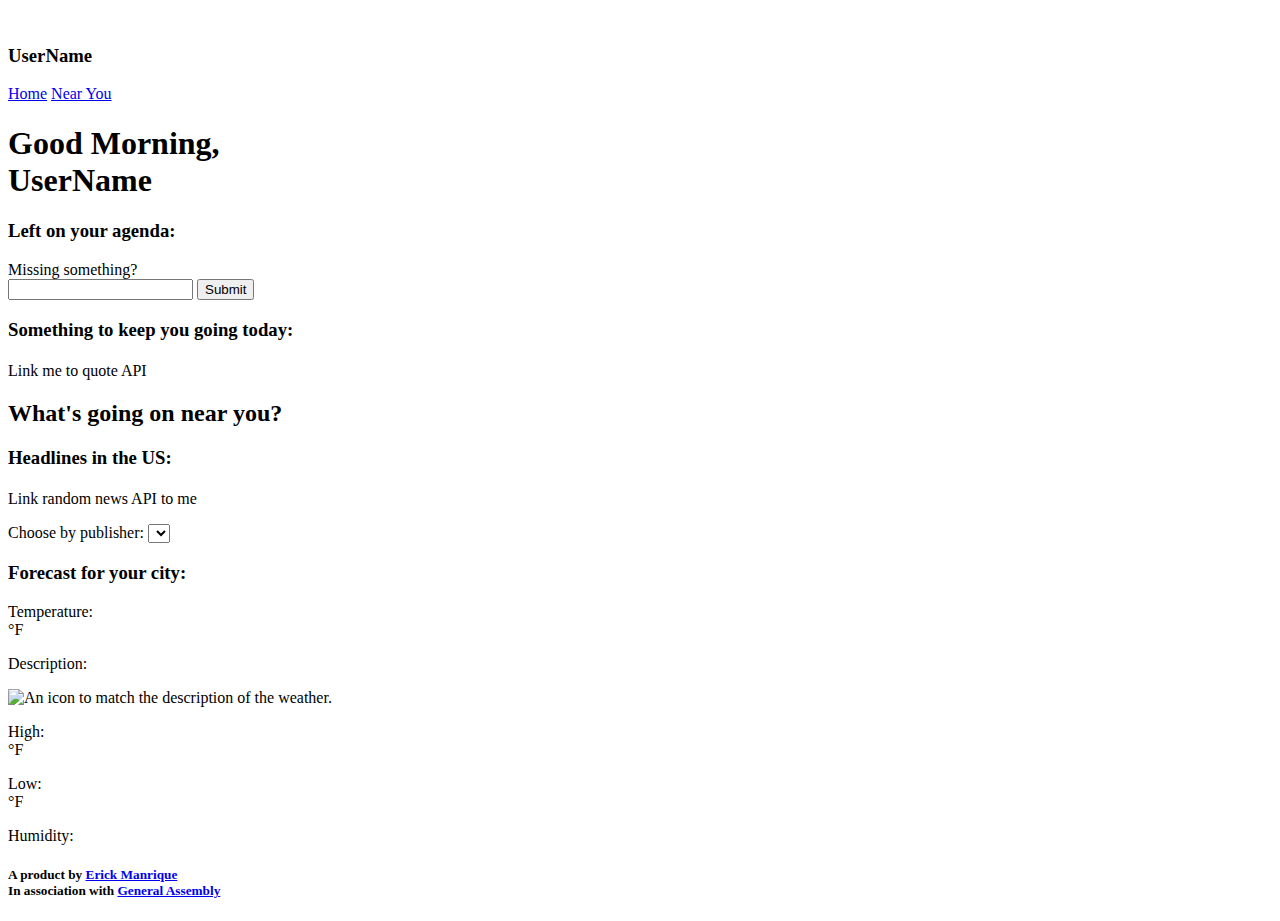
==== index.html @ e70cba7b "Changing IO to io" ====
<!DOCTYPE html>
<html lang="en">
  <head>
    <meta charset="UTF-8" />
    <meta http-equiv="X-UA-Compatible" content="IE=edge" />
    <meta name="viewport" content="width=device-width, initial-scale=1.0" />
    <link rel="stylesheet" href="index.css" />
    <script src="https://unpkg.com/axios/dist/axios.min.js"></script>
    <script defer src="index.js"></script>
    <title>Home.io</title>
  </head>
  <body>
    <header>
      <div class="left">
        <img class="ga-logo" src="images/ga-logo.png" alt=""> 
        <h3>UserName</h3>
      </div>

      <nav>
        <a href="#home">Home</a>
        <a href="#near-you">Near You</a>
        <!-- <a href="#for-you">For You</a> -->
      </nav>
    </header>
    <main>
      <!-- home -->
      <section id="home"> 
        <h1>Good Morning, <br>UserName</h1>

        <!-- to-do list -->
        <div class="to-do-container">
          <h3 class="card-header">Left on your agenda:</h3>
          <ul class="list-items"></ul>
          <form class="form-div">
            <label for="to-do">Missing something?</label><br>
            <input class="todo-input" type="text" />
            <button class="todo-button">Submit</button>
          </form>
        </div>

        <!-- inspirational quote -->
        <div class="inspirational">

          <div class="card-header">
          <h3>Something to keep you going today:</h3>
          <h4 class="quote-author"></h4>
          </div>

          <p class="inspirational-quote">Link me to quote API</p>
        </div>
        <div class="star star1"></div>
        <div class="star star2"></div>
        <div class="star star3"></div>
        <div class="star star4"></div>
        <div class="star star5"></div>
        <div class="star star6"></div>
        <div class="star star7"></div>
        <div class="star star8"></div>
      </section> 

      <!-- Near you -->
      <section id="near-you">
        <h2>What's going on near you?</h2>

        <!-- News -->
        <article class="news">
          <h3 class="card-header">Headlines in the US:</h3>
          <h3 class="headline"></h4>
            <h4 class="author card-header"></h4>
          <p class="news-text">Link random news API to me</p>
          <label for="publisher-dropdown">Choose by publisher:</label>
          <select name="" id="publisher-dropdown">
            
          </select>
        </article>

        <!-- forecast -->
        <div class="forecast">
          <h3 class="card-header">Forecast for your city:</h3>
            <!-- here goes temperature + weather desc +weather image -->
            <p class="temperature">Temperature:<br> <span id="temp"></span>°F</p>
            <p class="desc">Description:<br> <span id="description"></span></p>
            <img class="weather-image" src="" alt="An icon to match the description of the weather.">
            <p class="hi">High: <br><span id="high"></span>°F</p>
            <p class="lo">Low: <br><span id="low"></span>°F</p>
            <p class="humid">Humidity: <br><span id="humidity"></span></p>
        </div>
      </section>

      <!-- For you -->
      <section id="for-you">
        
      </section>
      <footer>
        <h5 class="footer-text">
          A product by <a href="https://erickmanrique.com/">Erick Manrique</a>
          <br>
          In association with <a href="https://generalassemb.ly/">General Assembly</a>
        </h5>
      </footer>
    </main>
  </body>
</html>
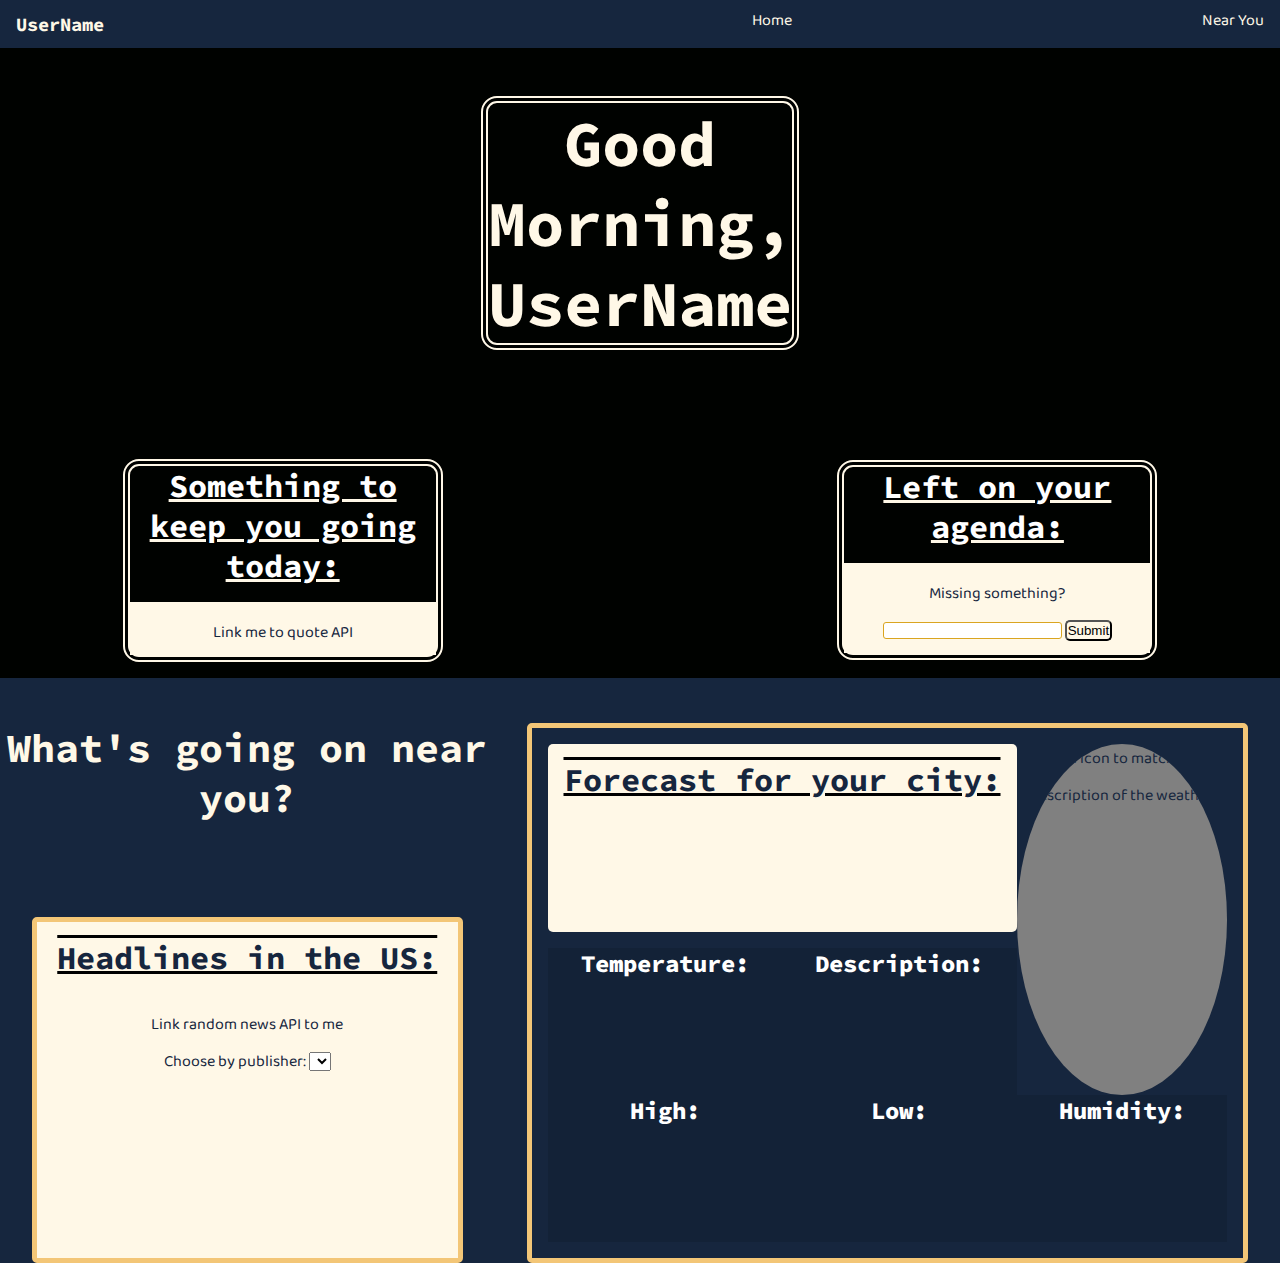
==== commit f848b951: "Just finished touching up forecast div. + Page is now responsive" ====
--- a/index.html
+++ b/index.html
@@ -4,6 +4,8 @@
     <meta charset="UTF-8" />
     <meta http-equiv="X-UA-Compatible" content="IE=edge" />
     <meta name="viewport" content="width=device-width, initial-scale=1.0" />
+    <link rel="preconnect" href="https://fonts.gstatic.com">
+    <link href="https://fonts.googleapis.com/css2?family=Baloo+Tammudu+2&family=Source+Code+Pro&display=swap" rel="stylesheet">
     <link rel="stylesheet" href="index.css" />
     <script src="https://unpkg.com/axios/dist/axios.min.js"></script>
     <script defer src="index.js"></script>
@@ -25,17 +27,19 @@
     <main>
       <!-- home -->
       <section id="home"> 
-        <h1>Good Morning, <br>UserName</h1>
+        <h1>Good <br> Morning, <br>UserName</h1>
 
         <!-- to-do list -->
         <div class="to-do-container">
           <h3 class="card-header">Left on your agenda:</h3>
+          <div class="card-body">
           <ul class="list-items"></ul>
           <form class="form-div">
             <label for="to-do">Missing something?</label><br>
             <input class="todo-input" type="text" />
             <button class="todo-button">Submit</button>
           </form>
+        </div>
         </div>
 
         <!-- inspirational quote -->
@@ -45,8 +49,10 @@
           <h3>Something to keep you going today:</h3>
           <h4 class="quote-author"></h4>
           </div>
+          <div class="card-body">
+          <p class="inspirational-quote">Link me to quote API</p>
+          </div>
 
-          <p class="inspirational-quote">Link me to quote API</p>
         </div>
         <div class="star star1"></div>
         <div class="star star2"></div>
@@ -78,26 +84,28 @@
         <div class="forecast">
           <h3 class="card-header">Forecast for your city:</h3>
             <!-- here goes temperature + weather desc +weather image -->
-            <p class="temperature">Temperature:<br> <span id="temp"></span>°F</p>
-            <p class="desc">Description:<br> <span id="description"></span></p>
+            <!-- <div class="card-body"> -->
+            <h4 class="temperature">Temperature:<br> <span id="temp"></span></h4>
+            <h4 class="desc">Description:<br> <span id="description"></span></h4>
             <img class="weather-image" src="" alt="An icon to match the description of the weather.">
-            <p class="hi">High: <br><span id="high"></span>°F</p>
-            <p class="lo">Low: <br><span id="low"></span>°F</p>
-            <p class="humid">Humidity: <br><span id="humidity"></span></p>
-        </div>
+            <h4 class="hi">High: <br><span id="high"></span></h4>
+            <h4 class="lo">Low: <br><span id="low"></span></h4>
+            <h4 class="humid">Humidity: <br><span id="humidity"></span></h4>
+          <!-- </div> -->
+          </div>
       </section>
 
       <!-- For you -->
       <section id="for-you">
-        
+
       </section>
-      <footer>
+      <!-- <footer>
         <h5 class="footer-text">
           A product by <a href="https://erickmanrique.com/">Erick Manrique</a>
           <br>
           In association with <a href="https://generalassemb.ly/">General Assembly</a>
         </h5>
-      </footer>
+      </footer> -->
     </main>
   </body>
 </html>
--- a/index.css
+++ b/index.css
@@ -0,0 +1,409 @@
+/* the following css until stop point was sourced from Online Tutorials at (https://www.youtube.com/watch?v=25npMh1hzi8&ab_channel=OnlineTutorials)
+I follow along with comments to understand the changes happening */
+* {
+  /* they set the document to be full width over default styling */
+  margin:0;
+  padding:0;
+  box-sizing: border-box;
+}
+#home {
+  /* the section is set in its regular document flow, then made flexible so that inner containers can pile up within, covering the full span of the section body*/
+  position: relative;
+  width: 100%;
+  height: 75vh;
+  overflow: hidden;
+  background: #000200;
+  display: flex;
+  justify-content: center;
+  align-items: center;
+}
+
+
+#home .star {
+  /* this styling sets the inner containers to stay in place */
+  /* it then establishes 2 animation "functions" to follow. one to give a pulsing affect. another to shift images along an axis and create depth */
+  position: absolute;
+  top: 0;
+  left:0;
+  width: 100%;
+  height: 100%;
+  pointer-events: none;
+  animation: animate 8s ease-in-out infinite, backgroundmove 16s linear infinite;
+}
+
+#home .star.star1{
+  /* each star image is given a different start point to randomize the pulsing effect and make appear as if you are traveling into the animation */
+  animation-delay: 0s;
+  background: url(stars/star1.png)
+}
+#home .star.star2{
+  animation-delay: -1s;
+  background: url(stars/star2.png)
+}
+#home .star.star3{
+  animation-delay: -2s;
+  background: url(stars/star3.png)
+}
+#home .star.star4{
+  animation-delay: -3s;
+  background: url(stars/star4.png)
+}
+#home .star.star5{
+  animation-delay: -4s;
+  background: url(stars/star5.png)
+}
+#home .star.star6{
+  animation-delay: -5s;
+  background: url(stars/star6.png)
+}
+#home .star.star7{
+  animation-delay: -6s;
+  background: url(stars/star7.png)
+}
+#home .star.star8{
+  animation-delay: -7s;
+  background: url(stars/star8.png)
+}
+
+/* uncomment to initiate animation
+ @keyframes animate {
+  0%, 20%, 40%, 60%, 80%, 100% {
+    opacity: 0;
+  }
+  10%, 30%, 50%, 70%, 90%{
+    opacity: 1;
+  }
+}
+
+@keyframes backgroundmove {
+  0% {
+    transform: scale(1);
+  }
+  100% {
+    transform: scale(2);
+  }
+} */
+/*
+Once again this animation would not have been possible without the guidance of Online Tutorial at (https://www.youtube.com/watch?v=25npMh1hzi8&ab_channel=OnlineTutorials)
+Thank you, Online Tutorial
+*/
+
+
+
+
+
+body {
+  background-color: #16263e;
+  margin: 0;
+  text-align: center;
+  font-family: "Baloo Tammudu 2", Georgia
+}
+main {
+  padding-top: 3rem;
+}
+h1, h2, h3, h4, h5, h6 {
+  font-family: "Source Code Pro", 'Lucida Sans';
+}
+h1 {
+  font-size: 4rem
+}
+h2 {
+  font-size: 2.5rem;
+  padding-bottom: 1rem;
+}
+
+/* HEADER */
+header {
+  color: #fff8e7;
+  background-color: #16263e;
+  display: flex;
+  flex-flow: row;
+  justify-content: space-between;
+  height: 3rem;
+  width: 100vw;
+  position: fixed;
+  z-index: 1;
+}
+header a {
+  color: #fff8e7;
+  text-decoration: none;
+}
+
+.left {
+  display: flex;
+  align-items: center;
+}
+.left > h3 {
+  display: inline;
+  margin-left: 1rem;
+  text-decoration: none !important;
+}
+.ga-logo {
+  display: inline;
+  height: 40px;
+}
+
+nav {
+  width: 40vw;
+  margin-right: 1rem;
+  display: flex;
+  align-items: center;
+  justify-content: space-between;
+}
+
+/* HOME */
+#home {
+  display: grid;
+  grid-template-areas:
+  ". greeting ."
+  "inspo greeting todo"
+  "inspo . todo";
+  /* padding: 5rem; */
+  /* margin-top: 3rem; */
+  height: auto;
+  /* width: 100vw; */
+  padding-bottom: 1rem;
+}
+#home > h1 {
+  grid-area: greeting;
+  /* background-color: #16263e; */
+  color: #fff8e7;
+  border: 7px double #fff8e7;
+  border-radius: 16px;
+  /* padding: 1rem; */
+  margin-bottom: 3vh;
+}
+#home h3{
+text-decoration: underline #fff8e7;
+font-size: 2rem;
+}
+.card-header {
+  padding-bottom: 1rem;
+}
+.card-body {
+  background-color: #fff8e7;
+  color: #16263e;
+  margin: 0;
+}
+.to-do-container, .inspirational {
+  /* background-color: #16263e; */
+  color: white;
+  border: 7px double #fff8e7;
+  border-radius: 16px;
+  margin-top: 30vh;
+}
+
+/* quote */
+.inspirational {
+  grid-area: inspo;
+  /* background-color: white; */
+  margin-right: 3vw;
+  max-width: 25vw;
+}
+.inspirational-quote {
+  padding-top: 1rem;
+}
+
+/* to-do */
+.to-do-container {
+  grid-area: todo;
+  /* background-color: white; */
+  margin-left: 3vw;
+  max-width: 25vw;
+}
+form {
+  padding-top: 1rem;
+}
+.todo-input {
+  border: 1px solid goldenrod;
+  border-radius: 3px;
+}
+.todo-button {
+  background-color: rgba(255,255,255,0);
+  border-radius: 5px;
+  padding: 1px;
+}
+/*=====================
+NEAR  YOU
+======================*/
+
+#near-you {
+  display: grid;
+  grid-template-areas:
+    "head head weather weather"
+    "news news weather weather"
+    "news news weather weather";
+    margin-top: 5vh;
+    height: 60vh;
+    color: #fff8e7;
+}
+#near-you > h2 {
+  grid-area: head;
+  /* padding-bottom: 5vh; */
+}
+#near-you h3{
+  text-decoration: underline overline black;
+  font-size: 2rem;
+  }
+/* news */
+.news, .forecast {
+  color:#16263e;
+  border: 5px solid #F3C677;
+  border-radius: 5px;
+  margin: 0 2rem;
+  padding: 1rem;
+  
+}
+.news {
+  grid-area: news;
+  background-color: #fff8e7;
+}
+
+/*weather  */
+.forecast {
+  grid-area: weather;
+  display: grid;
+  grid-template-areas: 
+  "header header image"
+  "temp description image"
+  "high low humidity";
+  padding: 1rem;
+  background-color: rgba(0,0,0, 0);;
+}
+.forecast .card-header {
+  grid-area: header;
+  background-color:#fff8e7 ;
+  border-radius: 5px;
+  padding: 1rem;
+  margin-bottom: 1rem;
+}
+.forecast h4 {
+  font-family: "Source Code Pro", sans-serif;
+  text-decoration: wavy purple;
+  color: white;
+  background-color: rgba(0,0,0, 0.1);
+}
+.temperature {
+  grid-area: temp;
+  font-weight: 800;
+  font-size: 1.5rem;
+}
+.desc {
+  grid-area: description;
+  font-weight: 800;
+  font-size: 1.5rem;
+}
+.weather-image {
+  grid-area: image;
+  background-color: gray;
+  border-radius: 50%;
+  margin: 0 auto;
+}
+.hi {
+  grid-area: high;
+  font-weight: 800;
+  font-size: 1.5rem;
+}
+.lo {
+  grid-area: low;
+  font-weight: 800;
+  font-size: 1.5rem;
+}
+.humid {
+  grid-area: humidity;
+  font-weight: 800;
+  font-size: 1.5rem;
+}
+
+span {
+  font-weight: 400 ;
+  color: black; 
+  background-color: white;
+}
+/* 
+FOR YOU 
+*/
+
+
+/* 
+FOOTER
+*/
+footer {
+  color: #16263e;
+  background-color: #F3C677;
+  height: 15vh;
+  width: 100%;
+  margin-top: 5rem;
+  display: flex;
+  justify-content: center;
+
+  /* display: grid;
+  grid-template-areas: 
+  "n n n"
+  "n text n "
+  "n n n"; */
+}
+.footer-text {
+align-self: center;
+}
+footer a {
+  color: red;
+  /* text-decoration: none; */
+}
+
+
+/* =====================
+MEDIA QUERIES
+========================*/
+@media screen and (max-width: 600px) {
+
+  /* home */
+  #home {
+    grid-template-areas:
+    "greeting"
+    "inspo"
+    "todo";
+    /* padding: 5rem; */
+    /* margin-top: 3rem; */
+    height: auto;
+    /* width: 100vw; */
+    padding-bottom: 1rem;
+  }
+  #home h1 {
+    width: fit-content;
+    padding: 1rem;
+    margin: 1rem auto;
+  }
+  .inspirational, .to-do-container {
+    margin: 2rem 1rem;
+    max-width: 100vw; 
+  }
+
+  /* near you */
+  #near-you {
+    grid-template-areas:
+      "head"
+      "weather"
+      "news";
+      margin-top: 5vh;
+      height: 60vh;
+      color: #fff8e7;
+  }
+  .news, .forecast {
+    width: 100vw;
+  margin: 0;
+  padding: 1rem;
+  margin-bottom: 1rem;
+}
+.forecast {
+  grid-template-areas: 
+  "header" 
+  "image"
+  "description"
+  "temp"
+  "high"
+  "low"
+  "humidity";
+  /* padding: 1rem; */
+}
+}
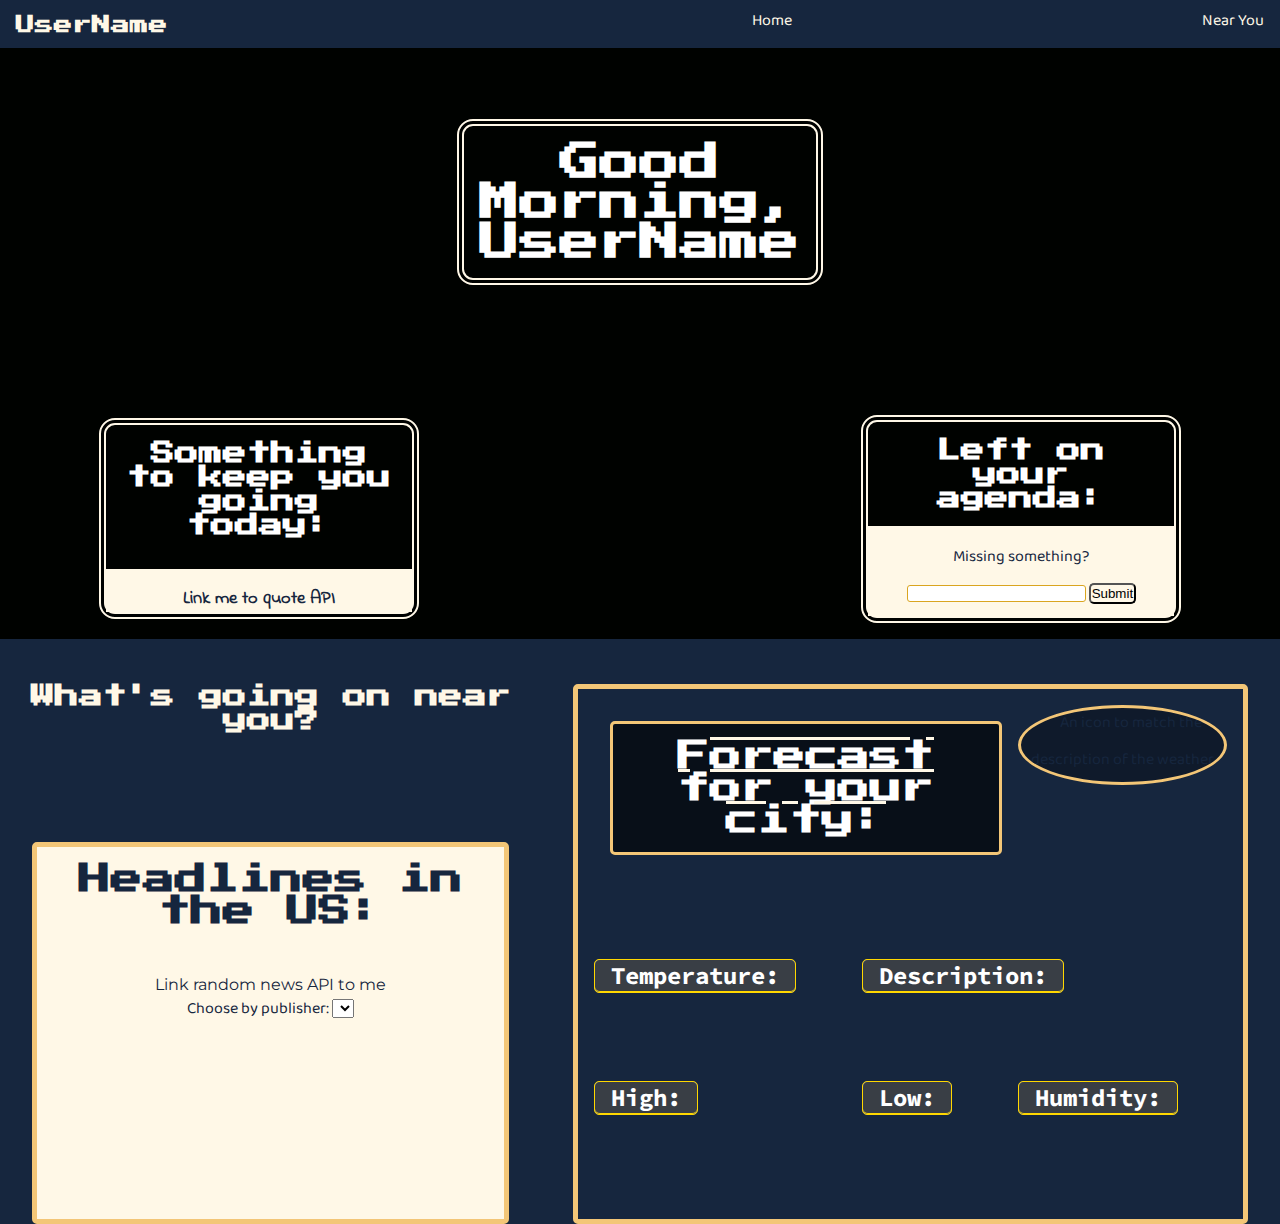
==== commit 5b81197b: "Finishing my project for the weekend. Ready to present. Design looks decent, could always be touched" ====
--- a/index.html
+++ b/index.html
@@ -4,8 +4,11 @@
     <meta charset="UTF-8" />
     <meta http-equiv="X-UA-Compatible" content="IE=edge" />
     <meta name="viewport" content="width=device-width, initial-scale=1.0" />
-    <link rel="preconnect" href="https://fonts.gstatic.com">
-    <link href="https://fonts.googleapis.com/css2?family=Baloo+Tammudu+2&family=Source+Code+Pro&display=swap" rel="stylesheet">
+    <link rel="preconnect" href="https://fonts.gstatic.com" />
+    <link
+      href="https://fonts.googleapis.com/css2?family=Baloo+Tammudu+2&family=Source+Code+Pro&family=Press+Start+2P&family=Roboto+Mono&family=Montserrat&family=Indie+Flower&display=swap"
+      rel="stylesheet"
+    />
     <link rel="stylesheet" href="index.css" />
     <script src="https://unpkg.com/axios/dist/axios.min.js"></script>
     <script defer src="index.js"></script>
@@ -14,7 +17,7 @@
   <body>
     <header>
       <div class="left">
-        <img class="ga-logo" src="images/ga-logo.png" alt=""> 
+        <img class="ga-logo" src="images/ga-logo.png" alt="" />
         <h3>UserName</h3>
       </div>
 
@@ -26,33 +29,34 @@
     </header>
     <main>
       <!-- home -->
-      <section id="home"> 
-        <h1>Good <br> Morning, <br>UserName</h1>
+      <section id="home">
+        <h1>
+          Good <br />
+          Morning, <br />UserName
+        </h1>
 
         <!-- to-do list -->
         <div class="to-do-container">
           <h3 class="card-header">Left on your agenda:</h3>
           <div class="card-body">
-          <ul class="list-items"></ul>
-          <form class="form-div">
-            <label for="to-do">Missing something?</label><br>
-            <input class="todo-input" type="text" />
-            <button class="todo-button">Submit</button>
-          </form>
-        </div>
+            <ul class="list-items"></ul>
+            <form class="form-div">
+              <label for="to-do">Missing something?</label><br />
+              <input class="todo-input" type="text" />
+              <button class="todo-button">Submit</button>
+            </form>
+          </div>
         </div>
 
         <!-- inspirational quote -->
         <div class="inspirational">
-
           <div class="card-header">
-          <h3>Something to keep you going today:</h3>
-          <h4 class="quote-author"></h4>
+            <h3>Something to keep you going today:</h3>
+            <h4 class="quote-author"></h4>
           </div>
           <div class="card-body">
-          <p class="inspirational-quote">Link me to quote API</p>
+            <p class="inspirational-quote">Link me to quote API</p>
           </div>
-
         </div>
         <div class="star star1"></div>
         <div class="star star2"></div>
@@ -62,7 +66,7 @@
         <div class="star star6"></div>
         <div class="star star7"></div>
         <div class="star star8"></div>
-      </section> 
+      </section>
 
       <!-- Near you -->
       <section id="near-you">
@@ -71,41 +75,73 @@
         <!-- News -->
         <article class="news">
           <h3 class="card-header">Headlines in the US:</h3>
-          <h3 class="headline"></h4>
-            <h4 class="author card-header"></h4>
+          <h4 class="headline"></h4>
+          <h4 class="author card-header"></h4>
           <p class="news-text">Link random news API to me</p>
           <label for="publisher-dropdown">Choose by publisher:</label>
-          <select name="" id="publisher-dropdown">
-            
-          </select>
+          <select name="" id="publisher-dropdown"></select>
         </article>
 
         <!-- forecast -->
         <div class="forecast">
-          <h3 class="card-header">Forecast for your city:</h3>
-            <!-- here goes temperature + weather desc +weather image -->
-            <!-- <div class="card-body"> -->
-            <h4 class="temperature">Temperature:<br> <span id="temp"></span></h4>
-            <h4 class="desc">Description:<br> <span id="description"></span></h4>
-            <img class="weather-image" src="" alt="An icon to match the description of the weather.">
-            <h4 class="hi">High: <br><span id="high"></span></h4>
-            <h4 class="lo">Low: <br><span id="low"></span></h4>
-            <h4 class="humid">Humidity: <br><span id="humidity"></span></h4>
-          <!-- </div> -->
+          <div class="card-header">
+            <h3>Forecast for your city:</h3>
           </div>
+          <!-- here goes temperature + weather desc +weather image -->
+          <div class="temperature">
+            <div class="fore-card">
+              <h4>Temperature:</h4>
+              <p id="temp"></p>
+            </div>
+          </div>
+
+          <div class="desc">
+            <div class="fore-card">
+              <h4>Description:</h4>
+              <p id="description"></p>
+            </div>
+          </div>
+
+          <div class="weather-image">
+              <img
+                src=""
+                alt="An icon to match the description of the weather."
+              />
+          </div>
+
+          <div class="hi">
+            <div class="fore-card">
+              <h4>High:</h4>
+              <p id="high"></p>
+            </div>
+          </div>
+
+          <div class="lo">
+            <div class="fore-card">
+              <h4>Low:</h4>
+              <p id="low"></p>
+            </div>
+          </div>
+
+          <div class="humid">
+            <div class="fore-card">
+              <h4>Humidity:</h4>
+              <p id="humidity"></p>
+            </div>
+          </div>
+        </div>
       </section>
 
       <!-- For you -->
-      <section id="for-you">
-
-      </section>
-      <!-- <footer>
-        <h5 class="footer-text">
-          A product by <a href="https://erickmanrique.com/">Erick Manrique</a>
-          <br>
-          In association with <a href="https://generalassemb.ly/">General Assembly</a>
-        </h5>
-      </footer> -->
+      <section id="for-you"></section>
     </main>
+    <!-- <footer>
+      <h5 class="footer-text">
+        A product by <a href="https://erickmanrique.com/">Erick Manrique</a>
+       
+        In association with
+        <a href="https://generalassemb.ly/">General Assembly</a>
+      </h5>
+    </footer> -->
   </body>
 </html>
--- a/index.css
+++ b/index.css
@@ -2,8 +2,8 @@
 I follow along with comments to understand the changes happening */
 * {
   /* they set the document to be full width over default styling */
-  margin:0;
-  padding:0;
+  margin: 0;
+  padding: 0;
   box-sizing: border-box;
 }
 #home {
@@ -18,54 +18,54 @@
   align-items: center;
 }
 
-
 #home .star {
   /* this styling sets the inner containers to stay in place */
   /* it then establishes 2 animation "functions" to follow. one to give a pulsing affect. another to shift images along an axis and create depth */
   position: absolute;
   top: 0;
-  left:0;
+  left: 0;
   width: 100%;
   height: 100%;
   pointer-events: none;
   animation: animate 8s ease-in-out infinite, backgroundmove 16s linear infinite;
 }
 
-#home .star.star1{
+#home .star.star1 {
   /* each star image is given a different start point to randomize the pulsing effect and make appear as if you are traveling into the animation */
   animation-delay: 0s;
-  background: url(stars/star1.png)
-}
-#home .star.star2{
+  background: url(stars/star1.png);
+}
+#home .star.star2 {
   animation-delay: -1s;
-  background: url(stars/star2.png)
-}
-#home .star.star3{
+  background: url(stars/star2.png);
+}
+#home .star.star3 {
   animation-delay: -2s;
-  background: url(stars/star3.png)
-}
-#home .star.star4{
+  background: url(stars/star3.png);
+}
+#home .star.star4 {
   animation-delay: -3s;
-  background: url(stars/star4.png)
-}
-#home .star.star5{
+  background: url(stars/star4.png);
+}
+#home .star.star5 {
   animation-delay: -4s;
-  background: url(stars/star5.png)
-}
-#home .star.star6{
+  background: url(stars/star5.png);
+}
+#home .star.star6 {
   animation-delay: -5s;
-  background: url(stars/star6.png)
-}
-#home .star.star7{
+  background: url(stars/star6.png);
+}
+#home .star.star7 {
   animation-delay: -6s;
-  background: url(stars/star7.png)
-}
-#home .star.star8{
+  background: url(stars/star7.png);
+}
+#home .star.star8 {
   animation-delay: -7s;
-  background: url(stars/star8.png)
-}
-
-/* uncomment to initiate animation
+  background: url(stars/star8.png);
+}
+
+ /* uncomment to initiate animation */
+ 
  @keyframes animate {
   0%, 20%, 40%, 60%, 80%, 100% {
     opacity: 0;
@@ -82,33 +82,38 @@
   100% {
     transform: scale(2);
   }
-} */
+} 
+
 /*
 Once again this animation would not have been possible without the guidance of Online Tutorial at (https://www.youtube.com/watch?v=25npMh1hzi8&ab_channel=OnlineTutorials)
 Thank you, Online Tutorial
 */
 
-
-
-
-
 body {
   background-color: #16263e;
   margin: 0;
   text-align: center;
-  font-family: "Baloo Tammudu 2", Georgia
+  font-family: "Baloo Tammudu 2", Georgia;
+  width: 100vw;
+  grid-template-areas: 
+  "home"
+  "near-you"
+  "footer";
 }
 main {
   padding-top: 3rem;
-}
-h1, h2, h3, h4, h5, h6 {
-  font-family: "Source Code Pro", 'Lucida Sans';
-}
-h1 {
-  font-size: 4rem
+
+}
+h1,
+h2,
+h3,
+h4,
+h5,
+h6 {
+  font-family: "Press Start 2P", "Lucida Sans";
 }
 h2 {
-  font-size: 2.5rem;
+  /* font-size: 2.5rem; */
   padding-bottom: 1rem;
 }
 
@@ -155,37 +160,40 @@
 #home {
   display: grid;
   grid-template-areas:
-  ". greeting ."
-  "inspo greeting todo"
-  "inspo . todo";
+    ". greeting ."
+    "inspo greeting todo"
+    "inspo . todo";
   /* padding: 5rem; */
   /* margin-top: 3rem; */
   height: auto;
   /* width: 100vw; */
   padding-bottom: 1rem;
+  grid-area: home;
 }
 #home > h1 {
   grid-area: greeting;
   /* background-color: #16263e; */
-  color: #fff8e7;
+  color: white;
   border: 7px double #fff8e7;
   border-radius: 16px;
-  /* padding: 1rem; */
+  padding: 1rem;
   margin-bottom: 3vh;
-}
-#home h3{
-text-decoration: underline #fff8e7;
-font-size: 2rem;
+  font-size: 2.5rem;
+}
+#home h3 {
+  font-size: 1.5rem;
+  padding-bottom: 1rem;
 }
 .card-header {
-  padding-bottom: 1rem;
+  padding: 1rem;
 }
 .card-body {
   background-color: #fff8e7;
   color: #16263e;
   margin: 0;
 }
-.to-do-container, .inspirational {
+.to-do-container,
+.inspirational {
   /* background-color: #16263e; */
   color: white;
   border: 7px double #fff8e7;
@@ -202,6 +210,9 @@
 }
 .inspirational-quote {
   padding-top: 1rem;
+  font-family: "Indie flower", cursive;
+  font-size: 1.15rem;
+  font-weight: 600;
 }
 
 /* to-do */
@@ -219,7 +230,7 @@
   border-radius: 3px;
 }
 .todo-button {
-  background-color: rgba(255,255,255,0);
+  background-color: rgba(255, 255, 255, 0);
   border-radius: 5px;
   padding: 1px;
 }
@@ -233,107 +244,160 @@
     "head head weather weather"
     "news news weather weather"
     "news news weather weather";
-    margin-top: 5vh;
-    height: 60vh;
-    color: #fff8e7;
+  margin-top: 5vh;
+  height: 60vh;
+  color: #fff8e7;
+  grid-area:near-you;
 }
 #near-you > h2 {
   grid-area: head;
   /* padding-bottom: 5vh; */
 }
-#near-you h3{
-  text-decoration: underline overline black;
+#near-you h3 {
+  text-decoration: overline #fff8e7;
   font-size: 2rem;
-  }
+  /* font-family: 'Press Start 2P'; */
+}
 /* news */
-.news, .forecast {
-  color:#16263e;
-  border: 5px solid #F3C677;
+.news,
+.forecast {
+  color: #16263e;
+  border: 5px solid #f3c677;
   border-radius: 5px;
   margin: 0 2rem;
-  padding: 1rem;
-  
+
 }
 .news {
   grid-area: news;
   background-color: #fff8e7;
+}
+.news h4 {
+  font-family:  "times new roman", serif;
+  text-decoration: underline goldenrod;
+  font-weight: bolder;
+}
+.news a {
+  font-family:  "times new roman", serif;
+  text-decoration: underline goldenrod;
+  font-weight: bolder;
+  color: #16263e;
+}
+.news-text {
+  font-family: "montserrat",serif;
+}
+.headline {
+  font-weight: 600;
+  font-size: 1.15rem;
 }
 
 /*weather  */
 .forecast {
   grid-area: weather;
   display: grid;
-  grid-template-areas: 
-  "header header image"
-  "temp description image"
-  "high low humidity";
+  grid-template-areas:
+    "header header image"
+    "temp description description"
+    "high low humidity";
   padding: 1rem;
-  background-color: rgba(0,0,0, 0);;
+  background-color: rgba(0, 0, 0, 0);
+  width: auto;
 }
 .forecast .card-header {
   grid-area: header;
-  background-color:#fff8e7 ;
+  /* background-color:#fff8e7 ; */
   border-radius: 5px;
   padding: 1rem;
   margin-bottom: 1rem;
 }
+.fore-card {
+  /* margin-right: 2vw; */
+  width:max-content;
+  display: flex;
+  align-content: stretch;
+  flex-flow: column;
+  background-color: rgba(255, 255, 255, 0.4);
+  text-align: center;
+  border-radius: 5px;
+  border: 1px solid gold;
+  margin-bottom: 1rem;
+}
+
 .forecast h4 {
   font-family: "Source Code Pro", sans-serif;
   text-decoration: wavy purple;
   color: white;
-  background-color: rgba(0,0,0, 0.1);
+  background-color: rgba(0, 0, 0, 0.5);
+  padding: 0 1rem;
+  border-radius: 5px;
+  border-bottom: 1px solid gold;
+}
+.forecast h3 {
+  background-color: rgba(0, 0, 0, 0.6);
+  color: white;
+  border: 3px solid #f3c677;
+  text-decoration: none;
+  padding: 1rem;
+  border-radius: 5px;
+}
+.forecast p {
+  color: rgba(10,10,10,1);
+  /* font-size: 2rem; */
+  font-weight: 600;
+  /* background-color: (255,255,255, 0.5); */
+}
+.temperature,.desc,.hi,.lo,.humid {
+  font-weight: 800;
+  font-size: 1.5rem;
 }
 .temperature {
   grid-area: temp;
-  font-weight: 800;
-  font-size: 1.5rem;
 }
 .desc {
   grid-area: description;
-  font-weight: 800;
-  font-size: 1.5rem;
 }
 .weather-image {
   grid-area: image;
-  background-color: gray;
   border-radius: 50%;
   margin: 0 auto;
+  background-repeat: no-repeat;
+}
+.weather-image > img {
+  background-color: rgba(0, 0, 0, 0.3);
+  border-radius: 50%;
+  border: solid #f3c677;
 }
 .hi {
   grid-area: high;
-  font-weight: 800;
-  font-size: 1.5rem;
 }
 .lo {
   grid-area: low;
-  font-weight: 800;
-  font-size: 1.5rem;
 }
 .humid {
   grid-area: humidity;
-  font-weight: 800;
-  font-size: 1.5rem;
 }
 
 span {
-  font-weight: 400 ;
-  color: black; 
-  background-color: white;
+  font-weight: 400;
+  color: #fff8e7;
+  background-color: rgba(255, 255, 255, 0.4);
+  border-radius: 10px;
+  padding: 0 0.5rem;
+  display: block;
 }
 /* 
 FOR YOU 
 */
-
 
 /* 
 FOOTER
 */
 footer {
   color: #16263e;
-  background-color: #F3C677;
-  height: 15vh;
-  width: 100%;
+  background-color: #f3c677;
+  /* height: 15vh; */
+  width: 100vw;
   margin-top: 5rem;
+  grid-area: footer;
   display: flex;
   justify-content: center;
 
@@ -344,25 +408,26 @@
   "n n n"; */
 }
 .footer-text {
-align-self: center;
+  align-self: center;
 }
 footer a {
   color: red;
   /* text-decoration: none; */
 }
 
-
 /* =====================
 MEDIA QUERIES
 ========================*/
-@media screen and (max-width: 600px) {
-
+@media screen and (max-width: 1023px) {
   /* home */
+  nav {
+    width: 35vw;
+  }
   #home {
     grid-template-areas:
-    "greeting"
-    "inspo"
-    "todo";
+      "greeting"
+      "inspo"
+      "todo";
     /* padding: 5rem; */
     /* margin-top: 3rem; */
     height: auto;
@@ -374,9 +439,10 @@
     padding: 1rem;
     margin: 1rem auto;
   }
-  .inspirational, .to-do-container {
+  .inspirational,
+  .to-do-container {
     margin: 2rem 1rem;
-    max-width: 100vw; 
+    max-width: 100vw;
   }
 
   /* near you */
@@ -385,25 +451,26 @@
       "head"
       "weather"
       "news";
-      margin-top: 5vh;
-      height: 60vh;
-      color: #fff8e7;
-  }
-  .news, .forecast {
-    width: 100vw;
-  margin: 0;
-  padding: 1rem;
-  margin-bottom: 1rem;
-}
-.forecast {
-  grid-template-areas: 
-  "header" 
-  "image"
-  "description"
-  "temp"
-  "high"
-  "low"
-  "humidity";
-  /* padding: 1rem; */
-}
-}
+    margin-top: 5vh;
+    height: 60vh;
+    color: #fff8e7;
+  }
+  .news,
+  .forecast {
+    width: 97vw;
+    margin: 0;
+    padding: 1rem;
+    margin-bottom: 1rem;
+  }
+  .forecast {
+    grid-template-areas:
+      "header"
+      "image"
+      "description"
+      "temp"
+      "high"
+      "low"
+      "humidity";
+    /* padding: 1rem; */
+  }
+}
